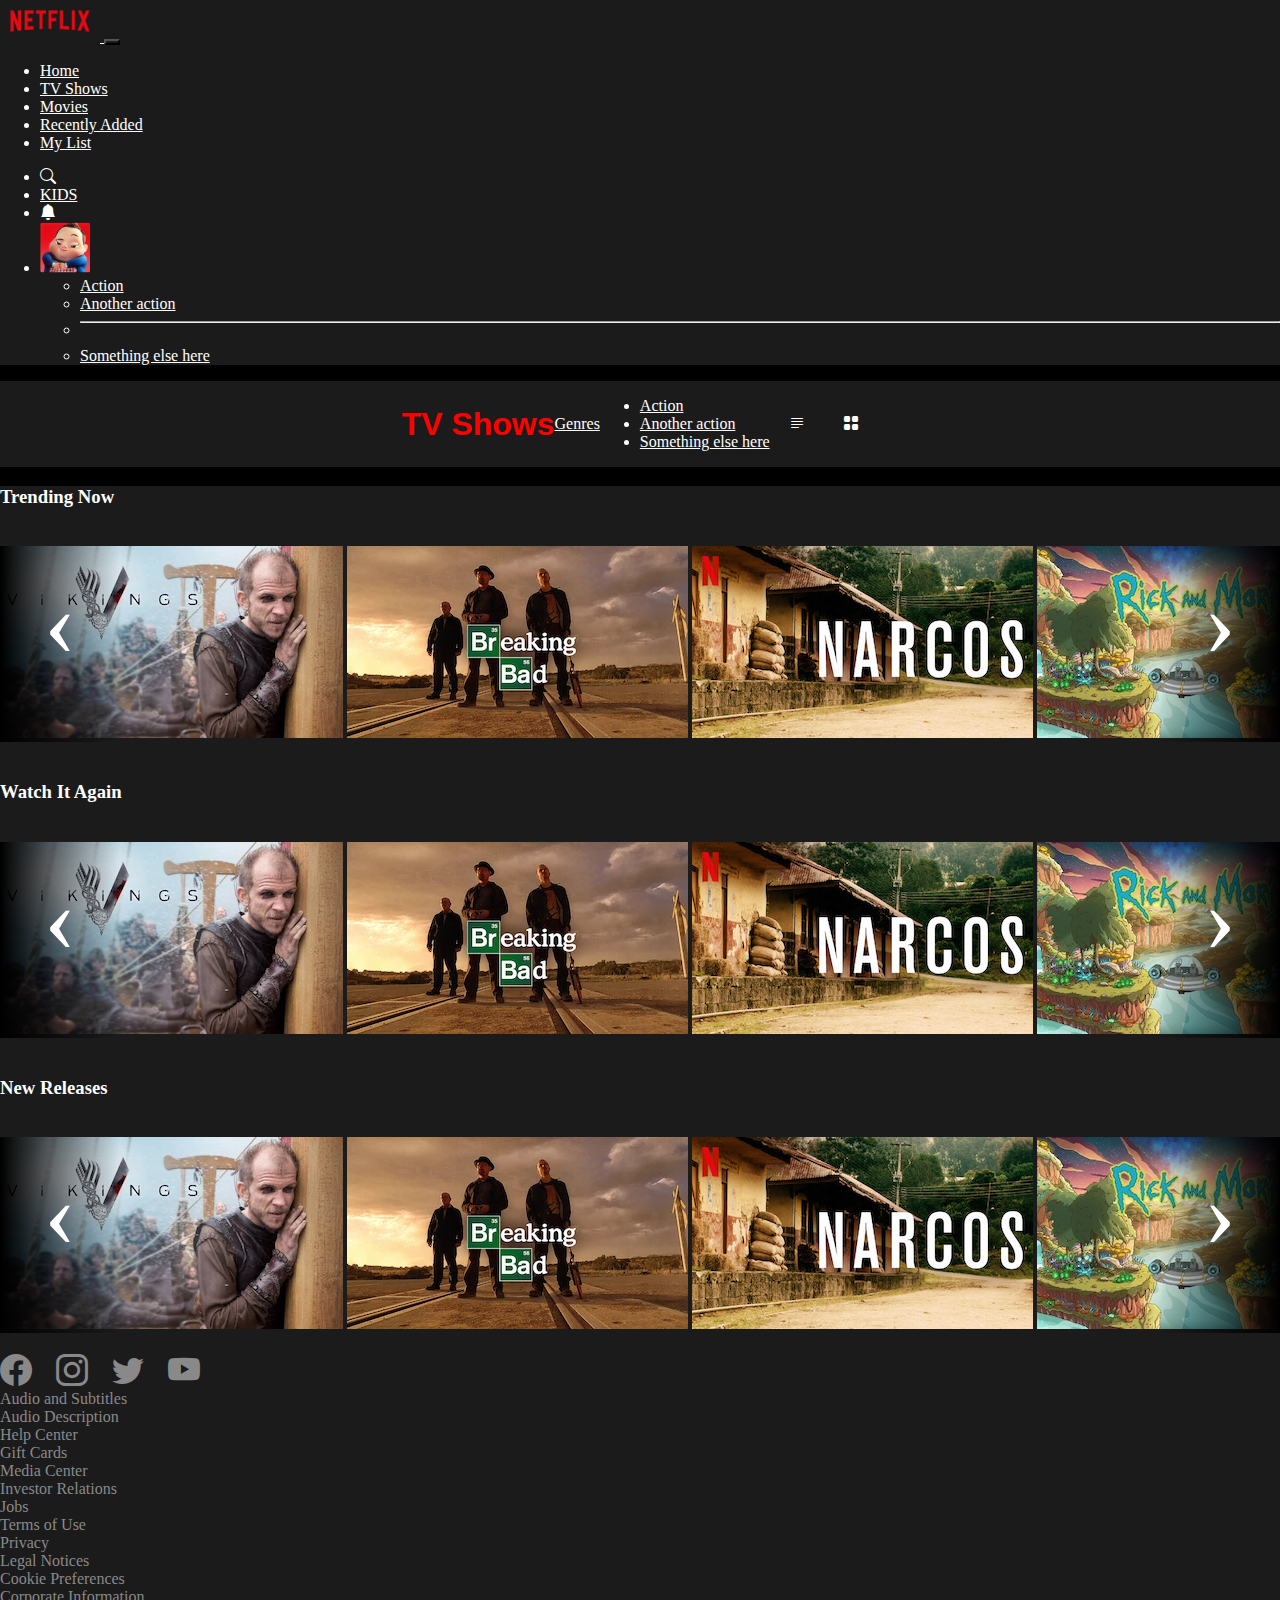
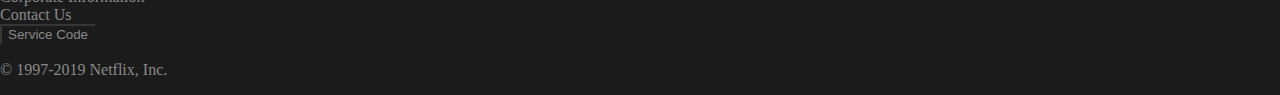
==== Netflix-assets/index.html @ 6f890ccc "build week netflix" ====
<!DOCTYPE html>
<html lang="en">

<head>
    <meta charset="UTF-8">
    <meta name="viewport" content="width=device-width, initial-scale=1.0">
    <link rel="stylesheet" href="assets/css/style.css">
    <link href="https://cdn.jsdelivr.net/npm/bootstrap@5.3.2/dist/css/bootstrap.min.css" rel="stylesheet"
        integrity="sha384-T3c6CoIi6uLrA9TneNEoa7RxnatzjcDSCmG1MXxSR1GAsXEV/Dwwykc2MPK8M2HN" crossorigin="anonymous">
    <link rel="stylesheet" href="https://cdn.jsdelivr.net/npm/bootstrap-icons@1.11.2/font/bootstrap-icons.min.css">
    <title>Netflix</title>
</head>

<body>

    <nav class="navbar navbar-expand-lg">
        <div class="px-5 container-fluid">
            <a class="navbar-brand" href="#">
                <img src="assets/netflix_logo.png" alt="" class="img-fluid" width="100">
            </a>
            <button class="navbar-toggler" type="button" data-bs-toggle="collapse"
                data-bs-target="#navbarSupportedContent" aria-controls="navbarSupportedContent" aria-expanded="false"
                aria-label="Toggle navigation">
                <span class="navbar-toggler-icon"></span>
            </button>
            <div class="collapse navbar-collapse" id="navbarSupportedContent">
                <ul class="navbar-nav me-auto mb-2 mb-lg-0">
                    <li class="nav-item">
                        <a class="nav-link" aria-current="page" href="#">Home</a>
                    </li>
                    <li class="nav-item">
                        <a class="nav-link" href="#">TV Shows</a>
                    </li>
                    <li class="nav-item">
                        <a class="nav-link" href="#">Movies</a>
                    </li>
                    <li class="nav-item">
                        <a class="nav-link" href="#">Recently Added</a>
                    </li>
                    <li class="nav-item">
                        <a class="nav-link" href="#">My List</a>
                    </li>

                </ul>
                <ul class="navbar-nav">
                    <li class="nav-item m-auto">
                        <a class="nav-link" aria-current="page" href="#">
                            <i class="bi bi-search"></i>
                        </a>
                    </li>
                    <li class="nav-item m-auto">
                        <a class="nav-link" href="#">KIDS</a>
                    </li>
                    <li class="nav-item m-auto">
                        <a class="nav-link" href="#">
                            <i class="bi bi-bell-fill"></i>
                        </a>
                    </li>
                    <li class="nav-item dropdown m-auto">
                        <a class="nav-link dropdown-toggle" href="#" role="button" data-bs-toggle="dropdown"
                            aria-expanded="false">
                            <img src="assets/avatar.png" alt="" width="50">
                        </a>
                        <ul class="dropdown-menu">
                            <li><a class="dropdown-item" href="#">Action</a></li>
                            <li><a class="dropdown-item" href="#">Another action</a></li>
                            <li>
                                <hr class="dropdown-divider">
                            </li>
                            <li><a class="dropdown-item" href="#">Something else here</a></li>
                        </ul>
                    </li>

                </ul>
            </div>
        </div>
    </nav>

    <div class="filtri p-5">
        <div class="row">
            <div class="col-lg-3 justify-content-lg-start col-6 justify-content-end">
                <h1>TV Shows</h1>
            </div>
            <div class="col-lg-6 col-6 justify-content-start">
                <div class="dropdown">
                    <a class="btn bg-black text-white border-1 border  dropdown-toggle rounded-0 pe-4" href="#"
                        role="button" data-bs-toggle="dropdown" aria-expanded="false">
                        Genres
                    </a>

                    <ul class="dropdown-menu">
                        <li><a class="dropdown-item" href="#">Action</a></li>
                        <li><a class="dropdown-item" href="#">Another action</a></li>
                        <li><a class="dropdown-item" href="#">Something else here</a></li>
                    </ul>
                </div>
            </div>
            <div class="col-lg-1 d-flex px-0 offset-1 d-none d-lg-block">
                <i class="bi bi-justify-left border-1 border"></i>
            </div>
            <div class="col-lg-1  px-0 d-none d-lg-block">
                <i class="bi bi-grid-fill border-1 border"></i>
            </div>
        </div>
    </div>


    <div class="gridz ps-5">

        <h3>Trending Now</h3>

        <div class="wrapper mb-5">
            <section id="section1">
                <a href="#section3">‹</a>
                <div class="item">
                    <img src="assets/media/media21.webp" alt="Describe Image">
                </div>
                <div class="item">
                    <img src="assets/media/media14.webp" alt="Describe Image">
                </div>
                <div class="item">
                    <img src="assets/media/media13.jpg" alt="Describe Image">
                </div>
                <div class="item">
                    <img src="assets/media/media16.webp" alt="Describe Image">
                </div>
                <div class="item">
                    <img src="assets/media/media0.webp" alt="Describe Image">
                </div>

                <a href="#section2">›</a>
            </section>
            <section id="section2">
                <a href="#section1">‹</a>
                <div class="item">
                    <img src="assets/media/media0.webp" alt="Describe Image">
                </div>
                <div class="item">
                    <img src="assets/media/media22.webp" alt="Describe Image">
                </div>
                <div class="item">
                    <img src="assets/media/media15.jpg" alt="Describe Image">
                </div>
                <div class="item">
                    <img src="assets/media/media32.jpg" alt="Describe Image">
                </div>
                <div class="item">
                    <img src="assets/media/media18.jpg" alt="Describe Image">
                </div>
                <a href="#section3">›</a>
            </section>

            <section id="section3">
                <a href="#section2">‹</a>
                <div class="item">
                    <img src="assets/media/media18.jpg" alt="Describe Image">
                </div>
                <div class="item">
                    <img src="assets/media/media28.jpg" alt="Describe Image">
                </div>
                <div class="item">
                    <img src="assets/media/media20.jpg" alt="Describe Image">
                </div>
                <div class="item">
                    <img src="assets/media/media24.jpg" alt="Describe Image">
                </div>
                <div class="item">
                    <img src="assets/media/media21.webp" alt="Describe Image">
                </div>

                <a href="#section1">›</a>
            </section>
        </div>



        <h3>Watch It Again</h3>

        <div class="wrapper mb-5">
            <section id="section4">
                <a href="#section6">‹</a>
                <div class="item">
                    <img src="assets/media/media21.webp" alt="Describe Image">
                </div>
                <div class="item">
                    <img src="assets/media/media14.webp" alt="Describe Image">
                </div>
                <div class="item">
                    <img src="assets/media/media13.jpg" alt="Describe Image">
                </div>
                <div class="item">
                    <img src="assets/media/media16.webp" alt="Describe Image">
                </div>
                <div class="item">
                    <img src="assets/media/media0.webp" alt="Describe Image">
                </div>

                <a href="#section5">›</a>
            </section>
            <section id="section5">
                <a href="#section4">‹</a>
                <div class="item">
                    <img src="assets/media/media0.webp" alt="Describe Image">
                </div>
                <div class="item">
                    <img src="assets/media/media22.webp" alt="Describe Image">
                </div>
                <div class="item">
                    <img src="assets/media/media15.jpg" alt="Describe Image">
                </div>
                <div class="item">
                    <img src="assets/media/media32.jpg" alt="Describe Image">
                </div>
                <div class="item">
                    <img src="assets/media/media18.jpg" alt="Describe Image">
                </div>
                <a href="#section6">›</a>
            </section>

            <section id="section6">
                <a href="#section5">‹</a>
                <div class="item">
                    <img src="assets/media/media18.jpg" alt="Describe Image">
                </div>
                <div class="item">
                    <img src="assets/media/media28.jpg" alt="Describe Image">
                </div>
                <div class="item">
                    <img src="assets/media/media20.jpg" alt="Describe Image">
                </div>
                <div class="item">
                    <img src="assets/media/media24.jpg" alt="Describe Image">
                </div>
                <div class="item">
                    <img src="assets/media/media21.webp" alt="Describe Image">
                </div>

                <a href="#section4">›</a>
            </section>
        </div>



        <h3>New Releases</h3>

        <div class="wrapper ">
            <section id="section7">
                <a href="#section9">‹</a>
                <div class="item">
                    <img src="assets/media/media21.webp" alt="Describe Image">
                </div>
                <div class="item">
                    <img src="assets/media/media14.webp" alt="Describe Image">
                </div>
                <div class="item">
                    <img src="assets/media/media13.jpg" alt="Describe Image">
                </div>
                <div class="item">
                    <img src="assets/media/media16.webp" alt="Describe Image">
                </div>
                <div class="item">
                    <img src="assets/media/media0.webp" alt="Describe Image">
                </div>

                <a href="#section8">›</a>
            </section>
            <section id="section8">
                <a href="#section7">‹</a>
                <div class="item">
                    <img src="assets/media/media0.webp" alt="Describe Image">
                </div>
                <div class="item">
                    <img src="assets/media/media22.webp" alt="Describe Image">
                </div>
                <div class="item">
                    <img src="assets/media/media15.jpg" alt="Describe Image">
                </div>
                <div class="item">
                    <img src="assets/media/media32.jpg" alt="Describe Image">
                </div>
                <div class="item">
                    <img src="assets/media/media18.jpg" alt="Describe Image">
                </div>
                <a href="#section9">›</a>
            </section>

            <section id="section9">
                <a href="#section8">‹</a>
                <div class="item">
                    <img src="assets/media/media18.jpg" alt="Describe Image">
                </div>
                <div class="item">
                    <img src="assets/media/media28.jpg" alt="Describe Image">
                </div>
                <div class="item">
                    <img src="assets/media/media20.jpg" alt="Describe Image">
                </div>
                <div class="item">
                    <img src="assets/media/media24.jpg" alt="Describe Image">
                </div>
                <div class="item">
                    <img src="assets/media/media21.webp" alt="Describe Image">
                </div>

                <a href="#section7">›</a>
            </section>
        </div>
    </div>


    <!-- *** FOOTER *** -->


    <footer class="pt-md-5">
        <div class="container text-center text-md-start">
            <div class="icone text-center">
                <i class="bi bi-facebook"></i>
                <i class="bi bi-instagram"></i>
                <i class="bi bi-twitter"></i>
                <i class="bi bi-youtube"></i>
            </div>
            <div class="container pt-5">
                <div class="row ">
                    <div class="col-lg-3 col-6 px-0"><a href="">
                            Audio and Subtitles
                        </a></div>
                    <div class="col-lg-3 col-6 px-0">
                        <a href="">Audio Description</a>
                    </div>
                    <div class="col-lg-3  px-3 col-6">
                        <a href="">Help Center</a>
                    </div>
                    <div class="col-lg-3 col-6 ">
                        <a href="">Gift Cards</a>
                    </div>
                </div>
            </div>
            <div class="container pt-3 d-none d-lg-block">
                <div class="row row-cols-1 row-cols-sm-2 row-cols-md-4">
                    <div class="col px-0"><a href="">Media Center</a></div>
                    <div class="col px-0">
                        <a href="">Investor Relations</a>
                    </div>
                    <div class="col">
                        <a href="">Jobs</a>
                    </div>
                    <div class="col">
                        <a href="">Terms of Use</a>
                    </div>
                </div>
            </div>
            <div class="container pt-3 d-none d-lg-block">
                <div class="row row-cols-1 row-cols-sm-2 row-cols-md-4">
                    <div class="col px-0"><a href="">
                            Privacy
                        </a></div>
                    <div class="col px-0">
                        <a href="">Legal Notices</a>
                    </div>
                    <div class="col">
                        <a href="">Cookie Preferences</a>
                    </div>
                    <div class="col">
                        <a href="">Corporate Information</a>
                    </div>
                    <div class="col-12 mt-3 px-0"><a href="">
                        Contact Us
                    </a></div>
                </div>
            </div>
        </div>

        <div class="container mt-4 text-center">
            <div class="row row-cols-1 row-cols-sm-2 row-cols-md-4">
                
            </div>
            <button type="button" class="btn btnFooter rounded-0" disabled>Service Code</button>
            <p class="mt-4">&copy; 1997-2019 Netflix, Inc.</p>
        </div>
    </footer>



    <script src="https://cdn.jsdelivr.net/npm/bootstrap@5.3.2/dist/js/bootstrap.bundle.min.js"
        integrity="sha384-C6RzsynM9kWDrMNeT87bh95OGNyZPhcTNXj1NW7RuBCsyN/o0jlpcV8Qyq46cDfL"
        crossorigin="anonymous"></script>
    <script src="assets/JS/script.js"></script>

</body>

</html>
---- Netflix-assets/assets/css/style.css ----
/* STYLE SCSS */
* {
  background-color: rgb(27, 27, 27);
  color: white;
}

body {
  background-color: rgb(27, 27, 27);
}

.collapse ul li > a {
  color: white;
}

.filtri div {
  display: flex;
  justify-content: center;
  align-items: center;
}
.filtri div i {
  padding: 0.3em 1.2em;
  font-size: 1em;
}
.filtri div .col-1 {
  justify-content: end;
}
.filtri div .col-1:last-child {
  justify-content: start;
}
.filtri div .col-7 {
  justify-content: flex-start;
}

html {
  scroll-behavior: smooth;
}

body {
  margin: 0;
  background-color: #000;
}

h1 {
  font-family: Arial;
  color: red;
  text-align: center;
}

.wrapper {
  display: grid;
  grid-template-columns: repeat(3, 100%);
  overflow: hidden;
  scroll-behavior: smooth;
}
.wrapper section {
  width: 100%;
  position: relative;
  display: grid;
  grid-template-columns: repeat(5, auto);
  margin: 20px 0;
}
.wrapper section .item {
  padding: 0 2px;
  transition: 250ms all;
}
.wrapper section .item:hover {
  margin: 0 40px;
  transform: scale(1.2);
}
.wrapper section a {
  position: absolute;
  color: #fff;
  text-decoration: none;
  font-size: 6em;
  background: rgb(0, 0, 0);
  width: 80px;
  padding: 20px;
  text-align: center;
  z-index: 1;
}
.wrapper section a:nth-of-type(1) {
  top: 0;
  bottom: 0;
  left: 0;
  background: linear-gradient(-90deg, rgba(0, 0, 0, 0) 0%, rgb(0, 0, 0) 100%);
}
.wrapper section a:nth-of-type(2) {
  top: 0;
  bottom: 0;
  right: 0;
  background: linear-gradient(90deg, rgba(0, 0, 0, 0) 0%, rgb(0, 0, 0) 100%);
}

footer a {
  color: rgb(137, 137, 137);
  text-decoration: none;
}
footer p {
  color: rgb(137, 137, 137);
}

.icone {
  display: flex;
  justify-content: space-between;
  width: 200px;
}
.icone i {
  font-size: 2em;
  color: rgb(137, 137, 137);
}

.btnFooter {
  color: #898989 !important;
}

.griglia1 {
  display: flex;
}

.foto {
  width: 35%;
}
.foto div {
  width: 170px;
  height: 170px;
  border: 1px solid white;
  border-radius: 20px;
  position: relative;
}
.foto img {
  width: 100%;
  height: 100%;
  object-fit: cover;
  border-radius: 20px;
}
.foto i {
  position: absolute;
  bottom: 15px;
  left: 20px;
}

.testo {
  width: 60%;
}
.testo .primoBlock {
  justify-content: space-evenly;
}
.testo .primoBlock input {
  background-color: rgb(137, 137, 137);
}
.testo .primoBlock ::-webkit-input-placeholder { /* WebKit browsers (Safari, Google Chrome, Opera 15+) */
  color: white;
  padding: 10px;
  font-size: 1.2em;
}
.testo .primoBlock label {
  color: rgb(137, 137, 137);
  font-size: 1.5em;
}
.testo label {
  color: rgb(137, 137, 137);
  font-size: 1.5em;
}
.testo .btn1 {
  width: 70%;
}
.testo .btn2 {
  width: 25%;
}
.testo .terzoBlock div {
  width: 100%;
}
.testo .terzoBlock p {
  font-size: 1em;
}
.testo .terzoBlock i {
  color: rgb(137, 137, 137);
}

.bottoni {
  padding: 10px;
}
.bottoni button {
  padding: 10px 50px;
  font-size: 1.4em;
}/*# sourceMappingURL=style.css.map */
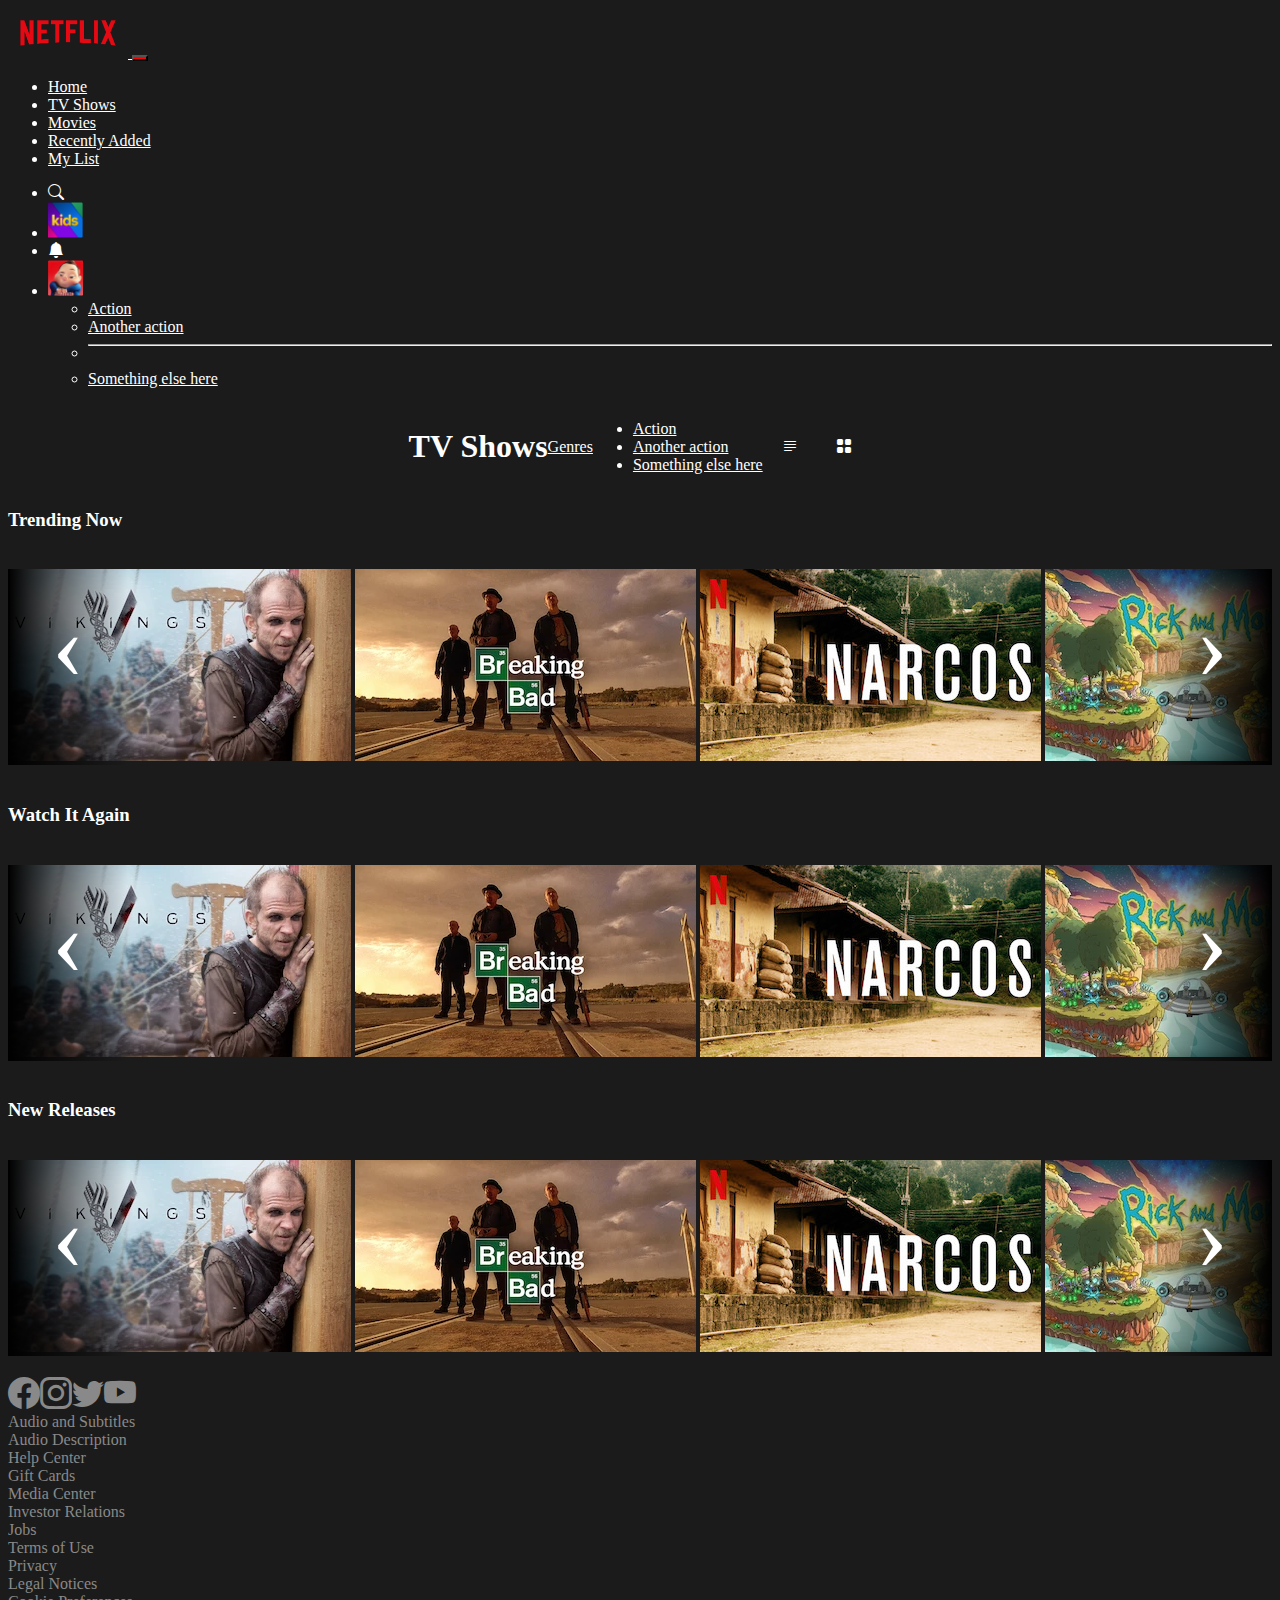
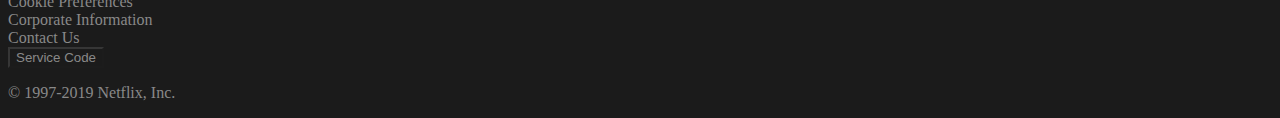
==== commit 0a89e406: "up" ====
--- a/Netflix-assets/index.html
+++ b/Netflix-assets/index.html
@@ -16,12 +16,12 @@
     <nav class="navbar navbar-expand-lg">
         <div class="px-5 container-fluid">
             <a class="navbar-brand" href="#">
-                <img src="assets/netflix_logo.png" alt="" class="img-fluid" width="100">
+                <img src="assets/netflix_logo.png" alt="" class="img-fluid" width="120">
             </a>
-            <button class="navbar-toggler" type="button" data-bs-toggle="collapse"
+            <button class="navbar-toggler bg-body" type="button" data-bs-toggle="collapse"
                 data-bs-target="#navbarSupportedContent" aria-controls="navbarSupportedContent" aria-expanded="false"
                 aria-label="Toggle navigation">
-                <span class="navbar-toggler-icon"></span>
+                <span class="navbar-toggler-icon text-bg-light"></span>
             </button>
             <div class="collapse navbar-collapse" id="navbarSupportedContent">
                 <ul class="navbar-nav me-auto mb-2 mb-lg-0">
@@ -42,14 +42,16 @@
                     </li>
 
                 </ul>
-                <ul class="navbar-nav">
+                <ul class="navbar-nav d-none d-lg-flex">
                     <li class="nav-item m-auto">
                         <a class="nav-link" aria-current="page" href="#">
                             <i class="bi bi-search"></i>
                         </a>
                     </li>
                     <li class="nav-item m-auto">
-                        <a class="nav-link" href="#">KIDS</a>
+                        <a class="nav-link" href="#">
+                            <img src="assets/kids_icon.png" width="35" alt="">
+                        </a>
                     </li>
                     <li class="nav-item m-auto">
                         <a class="nav-link" href="#">
@@ -59,9 +61,9 @@
                     <li class="nav-item dropdown m-auto">
                         <a class="nav-link dropdown-toggle" href="#" role="button" data-bs-toggle="dropdown"
                             aria-expanded="false">
-                            <img src="assets/avatar.png" alt="" width="50">
+                            <img src="assets/avatar.png" alt="" width="35">
                         </a>
-                        <ul class="dropdown-menu">
+                        <ul class="dropdown-menu dropdown-menu-dark">
                             <li><a class="dropdown-item" href="#">Action</a></li>
                             <li><a class="dropdown-item" href="#">Another action</a></li>
                             <li>
@@ -78,10 +80,10 @@
 
     <div class="filtri p-5">
         <div class="row">
-            <div class="col-lg-3 justify-content-lg-start col-6 justify-content-end">
+            <div class="col-lg-3 col-xl-2 justify-content-lg-start col-6 justify-content-end">
                 <h1>TV Shows</h1>
             </div>
-            <div class="col-lg-6 col-6 justify-content-start">
+            <div class="col-lg-6 col-xl-8 col-6 justify-content-start">
                 <div class="dropdown">
                     <a class="btn bg-black text-white border-1 border  dropdown-toggle rounded-0 pe-4" href="#"
                         role="button" data-bs-toggle="dropdown" aria-expanded="false">
@@ -95,10 +97,11 @@
                     </ul>
                 </div>
             </div>
-            <div class="col-lg-1 d-flex px-0 offset-1 d-none d-lg-block">
+            <div class="col-lg-1  px-0 offset-xl-0 offset-1 d-none d-lg-block d-lg-flex justify-content-end">
                 <i class="bi bi-justify-left border-1 border"></i>
             </div>
-            <div class="col-lg-1  px-0 d-none d-lg-block">
+            <div class="col-lg-1  px-0 d-none d-lg-block d-lg-flex
+            justify-content-start">
                 <i class="bi bi-grid-fill border-1 border"></i>
             </div>
         </div>
@@ -311,20 +314,24 @@
     <!-- *** FOOTER *** -->
 
 
-    <footer class="pt-md-5">
-        <div class="container text-center text-md-start">
-            <div class="icone text-center">
-                <i class="bi bi-facebook"></i>
-                <i class="bi bi-instagram"></i>
-                <i class="bi bi-twitter"></i>
-                <i class="bi bi-youtube"></i>
-            </div>
-            <div class="container pt-5">
-                <div class="row ">
-                    <div class="col-lg-3 col-6 px-0"><a href="">
+    <footer class="pt-md-5 p-5">
+        <div class="container text-center text-md-start p-5">
+            <div class="container-fluid ps-0">   
+                <div class="icone justify-content-center justify-content-lg-start px-5">
+                    <i class="bi bi-facebook pe-md-3 pe-3"></i>
+                    <i class="bi bi-instagram pe-md-3 px-3"></i>
+                    <i class="bi bi-twitter pe-md-3 px-3"></i>
+                    <i class="bi bi-youtube pe-md-3 px-3"></i>
+                </div>
+
+            </div>
+            
+            <div class="container pt-5 px-5">
+                <div class="row text-center text-lg-start">
+                    <div class="col-lg-3 col-6"><a href="">
                             Audio and Subtitles
                         </a></div>
-                    <div class="col-lg-3 col-6 px-0">
+                    <div class="col-lg-3 col-6">
                         <a href="">Audio Description</a>
                     </div>
                     <div class="col-lg-3  px-3 col-6">
@@ -335,10 +342,10 @@
                     </div>
                 </div>
             </div>
-            <div class="container pt-3 d-none d-lg-block">
+            <div class="container pt-3 d-none d-lg-block px-5">
                 <div class="row row-cols-1 row-cols-sm-2 row-cols-md-4">
-                    <div class="col px-0"><a href="">Media Center</a></div>
-                    <div class="col px-0">
+                    <div class="col"><a href="">Media Center</a></div>
+                    <div class="col">
                         <a href="">Investor Relations</a>
                     </div>
                     <div class="col">
@@ -349,12 +356,12 @@
                     </div>
                 </div>
             </div>
-            <div class="container pt-3 d-none d-lg-block">
+            <div class="container pt-3 d-none d-lg-block px-5">
                 <div class="row row-cols-1 row-cols-sm-2 row-cols-md-4">
-                    <div class="col px-0"><a href="">
+                    <div class="col "><a href="">
                             Privacy
                         </a></div>
-                    <div class="col px-0">
+                    <div class="col">
                         <a href="">Legal Notices</a>
                     </div>
                     <div class="col">
@@ -363,19 +370,19 @@
                     <div class="col">
                         <a href="">Corporate Information</a>
                     </div>
-                    <div class="col-12 mt-3 px-0"><a href="">
+                    <div class="col-12 mt-3"><a href="">
                         Contact Us
                     </a></div>
                 </div>
             </div>
         </div>
 
-        <div class="container mt-4 text-center">
+        <div class="container mt-4 text-center text-lg-start px-5">
             <div class="row row-cols-1 row-cols-sm-2 row-cols-md-4">
                 
             </div>
-            <button type="button" class="btn btnFooter rounded-0" disabled>Service Code</button>
-            <p class="mt-4">&copy; 1997-2019 Netflix, Inc.</p>
+            <button type="button" class="btn btnFooter rounded-0 mx-5" disabled>Service Code</button>
+            <p class="mt-4 px-5">&copy; 1997-2019 Netflix, Inc.</p>
         </div>
     </footer>
 
--- a/Netflix-assets/assets/css/style.css
+++ b/Netflix-assets/assets/css/style.css
@@ -10,6 +10,14 @@
 
 .collapse ul li > a {
   color: white;
+}
+
+.navbar-toggler {
+  background-color: red;
+}
+
+.filtri p {
+  font-size: 2.3em;
 }
 
 .filtri div {
@@ -33,17 +41,7 @@
 
 html {
   scroll-behavior: smooth;
-}
-
-body {
-  margin: 0;
-  background-color: #000;
-}
-
-h1 {
-  font-family: Arial;
-  color: red;
-  text-align: center;
+  background-color: rgb(27, 27, 27);
 }
 
 .wrapper {
@@ -91,6 +89,9 @@
   background: linear-gradient(90deg, rgba(0, 0, 0, 0) 0%, rgb(0, 0, 0) 100%);
 }
 
+footer {
+  background-color: rgb(27, 27, 27);
+}
 footer a {
   color: rgb(137, 137, 137);
   text-decoration: none;
@@ -101,8 +102,6 @@
 
 .icone {
   display: flex;
-  justify-content: space-between;
-  width: 200px;
 }
 .icone i {
   font-size: 2em;
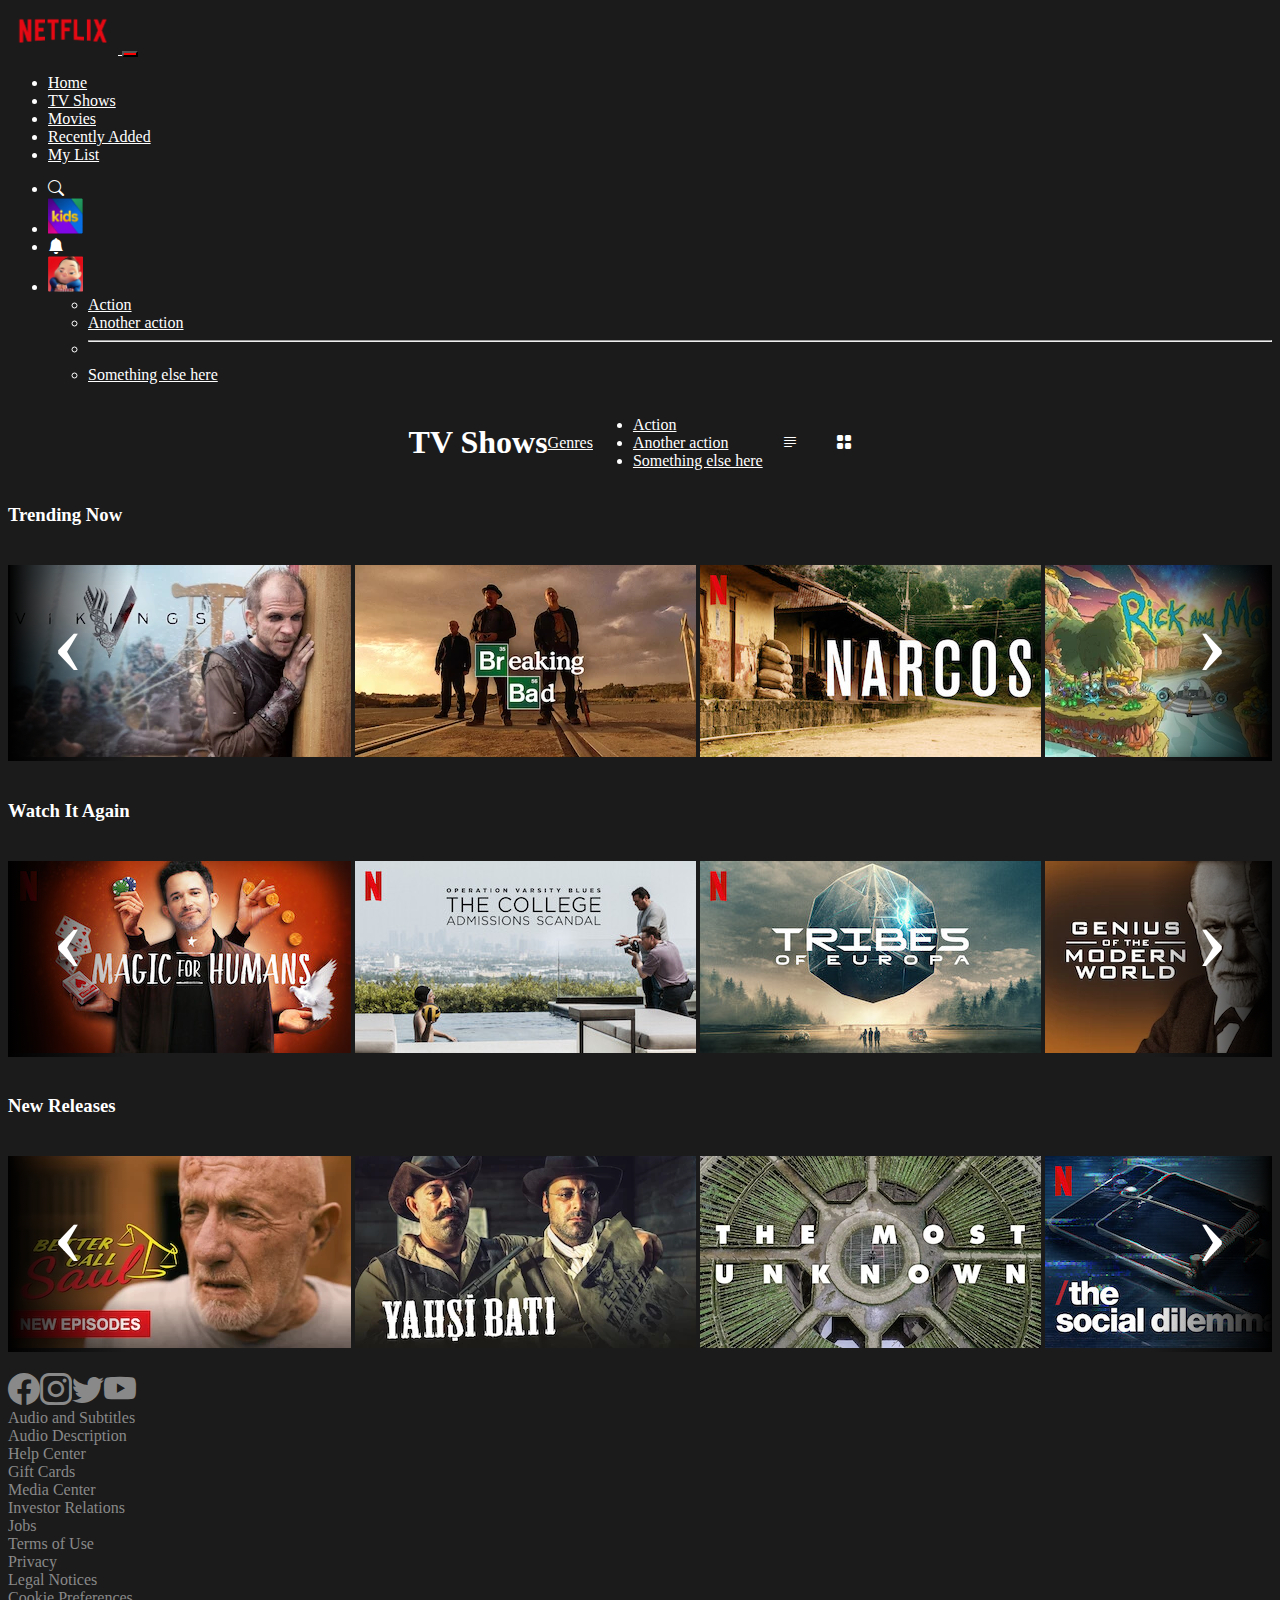
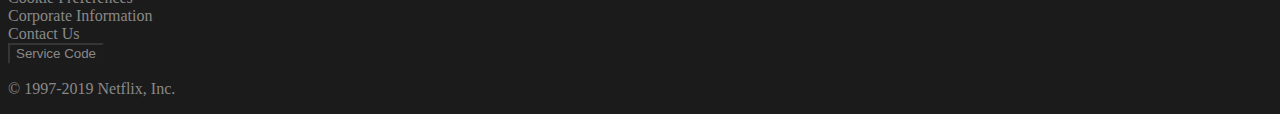
==== commit 3a6e2a54: "up" ====
--- a/Netflix-assets/index.html
+++ b/Netflix-assets/index.html
@@ -13,380 +13,381 @@
 
 <body>
 
-    <nav class="navbar navbar-expand-lg">
-        <div class="px-5 container-fluid">
-            <a class="navbar-brand" href="#">
-                <img src="assets/netflix_logo.png" alt="" class="img-fluid" width="120">
-            </a>
-            <button class="navbar-toggler bg-body" type="button" data-bs-toggle="collapse"
-                data-bs-target="#navbarSupportedContent" aria-controls="navbarSupportedContent" aria-expanded="false"
-                aria-label="Toggle navigation">
-                <span class="navbar-toggler-icon text-bg-light"></span>
-            </button>
-            <div class="collapse navbar-collapse" id="navbarSupportedContent">
-                <ul class="navbar-nav me-auto mb-2 mb-lg-0">
-                    <li class="nav-item">
-                        <a class="nav-link" aria-current="page" href="#">Home</a>
-                    </li>
-                    <li class="nav-item">
-                        <a class="nav-link" href="#">TV Shows</a>
-                    </li>
-                    <li class="nav-item">
-                        <a class="nav-link" href="#">Movies</a>
-                    </li>
-                    <li class="nav-item">
-                        <a class="nav-link" href="#">Recently Added</a>
-                    </li>
-                    <li class="nav-item">
-                        <a class="nav-link" href="#">My List</a>
-                    </li>
-
-                </ul>
-                <ul class="navbar-nav d-none d-lg-flex">
-                    <li class="nav-item m-auto">
-                        <a class="nav-link" aria-current="page" href="#">
-                            <i class="bi bi-search"></i>
+    <div>
+        <nav class="navbar navbar-expand-lg">
+            <div class="px-5 container-fluid">
+                <a class="navbar-brand" href="#">
+                    <img src="assets/netflix_logo.png" alt="" class="" width="110">
+                </a>
+                <button class="navbar-toggler bg-body" type="button" data-bs-toggle="collapse"
+                    data-bs-target="#navbarSupportedContent" aria-controls="navbarSupportedContent" aria-expanded="false"
+                    aria-label="Toggle navigation">
+                    <span class="navbar-toggler-icon text-bg-light"></span>
+                </button>
+                <div class="collapse navbar-collapse" id="navbarSupportedContent">
+                    <ul class="navbar-nav me-auto mb-2 mb-lg-0">
+                        <li class="nav-item">
+                            <a class="nav-link" aria-current="page" href="#">Home</a>
+                        </li>
+                        <li class="nav-item">
+                            <a class="nav-link" href="#">TV Shows</a>
+                        </li>
+                        <li class="nav-item">
+                            <a class="nav-link" href="#">Movies</a>
+                        </li>
+                        <li class="nav-item">
+                            <a class="nav-link" href="#">Recently Added</a>
+                        </li>
+                        <li class="nav-item">
+                            <a class="nav-link" href="#">My List</a>
+                        </li>
+    
+                    </ul>
+                    <ul class="navbar-nav d-none d-lg-flex">
+                        <li class="nav-item m-auto">
+                            <a class="nav-link" aria-current="page" href="#">
+                                <i class="bi bi-search"></i>
+                            </a>
+                        </li>
+                        <li class="nav-item m-auto">
+                            <a class="nav-link" href="#">
+                                <img src="assets/kids_icon.png" width="35" alt="">
+                            </a>
+                        </li>
+                        <li class="nav-item m-auto">
+                            <a class="nav-link" href="#">
+                                <i class="bi bi-bell-fill"></i>
+                            </a>
+                        </li>
+                        <li class="nav-item dropdown m-auto">
+                            <a class="nav-link dropdown-toggle" href="#" role="button" data-bs-toggle="dropdown"
+                                aria-expanded="false">
+                                <img src="assets/avatar.png" alt="" width="35">
+                            </a>
+                            <ul class="dropdown-menu dropdown-menu-dark">
+                                <li><a class="dropdown-item" href="#">Action</a></li>
+                                <li><a class="dropdown-item" href="#">Another action</a></li>
+                                <li>
+                                    <hr class="dropdown-divider">
+                                </li>
+                                <li><a class="dropdown-item" href="#">Something else here</a></li>
+                            </ul>
+                        </li>
+    
+                    </ul>
+                </div>
+            </div>
+        </nav>
+    
+        <div class="filtri p-5">
+            <div class="row">
+                <div class="col-lg-3 col-xl-2 justify-content-lg-start col-6 justify-content-end">
+                    <h1>TV Shows</h1>
+                </div>
+                <div class="col-lg-6 col-xl-8 col-6 justify-content-start">
+                    <div class="dropdown">
+                        <a class="btn bg-black text-white border-1 border  dropdown-toggle rounded-0 pe-4" href="#"
+                            role="button" data-bs-toggle="dropdown" aria-expanded="false">
+                            Genres
                         </a>
-                    </li>
-                    <li class="nav-item m-auto">
-                        <a class="nav-link" href="#">
-                            <img src="assets/kids_icon.png" width="35" alt="">
-                        </a>
-                    </li>
-                    <li class="nav-item m-auto">
-                        <a class="nav-link" href="#">
-                            <i class="bi bi-bell-fill"></i>
-                        </a>
-                    </li>
-                    <li class="nav-item dropdown m-auto">
-                        <a class="nav-link dropdown-toggle" href="#" role="button" data-bs-toggle="dropdown"
-                            aria-expanded="false">
-                            <img src="assets/avatar.png" alt="" width="35">
-                        </a>
-                        <ul class="dropdown-menu dropdown-menu-dark">
+    
+                        <ul class="dropdown-menu">
                             <li><a class="dropdown-item" href="#">Action</a></li>
                             <li><a class="dropdown-item" href="#">Another action</a></li>
-                            <li>
-                                <hr class="dropdown-divider">
-                            </li>
                             <li><a class="dropdown-item" href="#">Something else here</a></li>
                         </ul>
-                    </li>
-
-                </ul>
+                    </div>
+                </div>
+                <div class="col-lg-1  px-0 offset-xl-0 offset-1 d-none d-lg-block d-lg-flex justify-content-end">
+                    <i class="bi bi-justify-left border-1 border"></i>
+                </div>
+                <div class="col-lg-1  px-0 d-none d-lg-block d-lg-flex
+                justify-content-start">
+                    <i class="bi bi-grid-fill border-1 border"></i>
+                </div>
             </div>
         </div>
-    </nav>
-
-    <div class="filtri p-5">
-        <div class="row">
-            <div class="col-lg-3 col-xl-2 justify-content-lg-start col-6 justify-content-end">
-                <h1>TV Shows</h1>
-            </div>
-            <div class="col-lg-6 col-xl-8 col-6 justify-content-start">
-                <div class="dropdown">
-                    <a class="btn bg-black text-white border-1 border  dropdown-toggle rounded-0 pe-4" href="#"
-                        role="button" data-bs-toggle="dropdown" aria-expanded="false">
-                        Genres
-                    </a>
-
-                    <ul class="dropdown-menu">
-                        <li><a class="dropdown-item" href="#">Action</a></li>
-                        <li><a class="dropdown-item" href="#">Another action</a></li>
-                        <li><a class="dropdown-item" href="#">Something else here</a></li>
-                    </ul>
-                </div>
-            </div>
-            <div class="col-lg-1  px-0 offset-xl-0 offset-1 d-none d-lg-block d-lg-flex justify-content-end">
-                <i class="bi bi-justify-left border-1 border"></i>
-            </div>
-            <div class="col-lg-1  px-0 d-none d-lg-block d-lg-flex
-            justify-content-start">
-                <i class="bi bi-grid-fill border-1 border"></i>
+    
+    
+        <div class="gridz ps-5">
+    
+            <h3>Trending Now</h3>
+    
+            <div class="wrapper mb-5">
+                <section id="section1">
+                    <a href="#section3">‹</a>
+                    <div class="item">
+                        <img src="assets/media/media21.webp" alt="Describe Image">
+                    </div>
+                    <div class="item">
+                        <img src="assets/media/media14.webp" alt="Describe Image">
+                    </div>
+                    <div class="item">
+                        <img src="assets/media/media13.jpg" alt="Describe Image">
+                    </div>
+                    <div class="item">
+                        <img src="assets/media/media16.webp" alt="Describe Image">
+                    </div>
+                    <div class="item">
+                        <img src="assets/media/media0.webp" alt="Describe Image">
+                    </div>
+    
+                    <a href="#section2">›</a>
+                </section>
+                <section id="section2">
+                    <a href="#section1">‹</a>
+                    <div class="item">
+                        <img src="assets/media/media0.webp" alt="Describe Image">
+                    </div>
+                    <div class="item">
+                        <img src="assets/media/media22.webp" alt="Describe Image">
+                    </div>
+                    <div class="item">
+                        <img src="assets/media/media15.jpg" alt="Describe Image">
+                    </div>
+                    <div class="item">
+                        <img src="assets/media/media32.jpg" alt="Describe Image">
+                    </div>
+                    <div class="item">
+                        <img src="assets/media/media18.jpg" alt="Describe Image">
+                    </div>
+                    <a href="#section3">›</a>
+                </section>
+    
+                <section id="section3">
+                    <a href="#section2">‹</a>
+                    <div class="item">
+                        <img src="assets/media/media18.jpg" alt="Describe Image">
+                    </div>
+                    <div class="item">
+                        <img src="assets/media/media28.jpg" alt="Describe Image">
+                    </div>
+                    <div class="item">
+                        <img src="assets/media/media20.jpg" alt="Describe Image">
+                    </div>
+                    <div class="item">
+                        <img src="assets/media/media24.jpg" alt="Describe Image">
+                    </div>
+                    <div class="item">
+                        <img src="assets/media/media21.webp" alt="Describe Image">
+                    </div>
+    
+                    <a href="#section1">›</a>
+                </section>
+            </div>
+    
+    
+    
+            <h3>Watch It Again</h3>
+    
+            <div class="wrapper mb-5">
+                <section id="section4">
+                    <a href="#section6">‹</a>
+                    <div class="item">
+                        <img src="assets/media/media30.jpg" alt="Describe Image">
+                    </div>
+                    <div class="item">
+                        <img src="assets/media/media11.jpg" alt="Describe Image">
+                    </div>
+                    <div class="item">
+                        <img src="assets/media/media12.jpg" alt="Describe Image">
+                    </div>
+                    <div class="item">
+                        <img src="assets/media/media3.webp" alt="Describe Image">
+                    </div>
+                    <div class="item">
+                        <img src="assets/media/media2.webp" alt="Describe Image">
+                    </div>
+    
+                    <a href="#section5">›</a>
+                </section>
+                <section id="section5">
+                    <a href="#section4">‹</a>
+                    <div class="item">
+                        <img src="assets/media/media2.webp" alt="Describe Image">
+                    </div>
+                    <div class="item">
+                        <img src="assets/media/media22.webp" alt="Describe Image">
+                    </div>
+                    <div class="item">
+                        <img src="assets/media/media5.webp" alt="Describe Image">
+                    </div>
+                    <div class="item">
+                        <img src="assets/media/media32.jpg" alt="Describe Image">
+                    </div>
+                    <div class="item">
+                        <img src="assets/media/media7.webp" alt="Describe Image">
+                    </div>
+                    <a href="#section6">›</a>
+                </section>
+    
+                <section id="section6">
+                    <a href="#section5">‹</a>
+                    <div class="item">
+                        <img src="assets/media/media7.webp" alt="Describe Image">
+                    </div>
+                    <div class="item">
+                        <img src="assets/media/media9.jpg" alt="Describe Image">
+                    </div>
+                    <div class="item">
+                        <img src="assets/media/media29.jpg" alt="Describe Image">
+                    </div>
+                    <div class="item">
+                        <img src="assets/media/media26.webp" alt="Describe Image">
+                    </div>
+                    <div class="item">
+                        <img src="assets/media/media25.webp" alt="Describe Image">
+                    </div>
+    
+                    <a href="#section4">›</a>
+                </section>
+            </div>
+    
+    
+    
+            <h3>New Releases</h3>
+    
+            <div class="wrapper ">
+                <section id="section7">
+                    <a href="#section9">‹</a>
+                    <div class="item">
+                        <img src="assets/media/media19.webp" alt="Describe Image">
+                    </div>
+                    <div class="item">
+                        <img src="assets/media/media8.webp" alt="Describe Image">
+                    </div>
+                    <div class="item">
+                        <img src="assets/media/media31.webp" alt="Describe Image">
+                    </div>
+                    <div class="item">
+                        <img src="assets/media/media6.jpg" alt="Describe Image">
+                    </div>
+                    <div class="item">
+                        <img src="assets/media/media4.jpg" alt="Describe Image">
+                    </div>
+    
+                    <a href="#section8">›</a>
+                </section>
+                <section id="section8">
+                    <a href="#section7">‹</a>
+                    <div class="item">
+                        <img src="assets/media/media4.jpg" alt="Describe Image">
+                    </div>
+                    <div class="item">
+                        <img src="assets/media/media22.webp" alt="Describe Image">
+                    </div>
+                    <div class="item">
+                        <img src="assets/media/media15.jpg" alt="Describe Image">
+                    </div>
+                    <div class="item">
+                        <img src="assets/media/media32.jpg" alt="Describe Image">
+                    </div>
+                    <div class="item">
+                        <img src="assets/media/media18.jpg" alt="Describe Image">
+                    </div>
+                    <a href="#section9">›</a>
+                </section>
+    
+                <section id="section9">
+                    <a href="#section8">‹</a>
+                    <div class="item">
+                        <img src="assets/media/media18.jpg" alt="Describe Image">
+                    </div>
+                    <div class="item">
+                        <img src="assets/media/media28.jpg" alt="Describe Image">
+                    </div>
+                    <div class="item">
+                        <img src="assets/media/media20.jpg" alt="Describe Image">
+                    </div>
+                    <div class="item">
+                        <img src="assets/media/media24.jpg" alt="Describe Image">
+                    </div>
+                    <div class="item">
+                        <img src="assets/media/media21.webp" alt="Describe Image">
+                    </div>
+    
+                    <a href="#section7">›</a>
+                </section>
             </div>
         </div>
+    
+    
+        <!-- *** FOOTER *** -->
+    
+    
+        <footer class="pt-md-5 p-5">
+            <div class="container text-center text-md-start p-5">
+                <div class="container-fluid ps-0">   
+                    <div class="icone justify-content-center justify-content-lg-start px-5">
+                        <i class="bi bi-facebook pe-md-3 pe-3"></i>
+                        <i class="bi bi-instagram pe-md-3 px-3"></i>
+                        <i class="bi bi-twitter pe-md-3 px-3"></i>
+                        <i class="bi bi-youtube pe-md-3 px-3"></i>
+                    </div>
+    
+                </div>
+                
+                <div class="container pt-5 px-5">
+                    <div class="row text-center text-lg-start">
+                        <div class="col-lg-3 col-6"><a href="">
+                                Audio and Subtitles
+                            </a></div>
+                        <div class="col-lg-3 col-6">
+                            <a href="">Audio Description</a>
+                        </div>
+                        <div class="col-lg-3  px-3 col-6">
+                            <a href="">Help Center</a>
+                        </div>
+                        <div class="col-lg-3 col-6 ">
+                            <a href="">Gift Cards</a>
+                        </div>
+                    </div>
+                </div>
+                <div class="container pt-3 d-none d-lg-block px-5">
+                    <div class="row row-cols-1 row-cols-sm-2 row-cols-md-4">
+                        <div class="col"><a href="">Media Center</a></div>
+                        <div class="col">
+                            <a href="">Investor Relations</a>
+                        </div>
+                        <div class="col">
+                            <a href="">Jobs</a>
+                        </div>
+                        <div class="col">
+                            <a href="">Terms of Use</a>
+                        </div>
+                    </div>
+                </div>
+                <div class="container pt-3 d-none d-lg-block px-5">
+                    <div class="row row-cols-1 row-cols-sm-2 row-cols-md-4">
+                        <div class="col "><a href="">
+                                Privacy
+                            </a></div>
+                        <div class="col">
+                            <a href="">Legal Notices</a>
+                        </div>
+                        <div class="col">
+                            <a href="">Cookie Preferences</a>
+                        </div>
+                        <div class="col">
+                            <a href="">Corporate Information</a>
+                        </div>
+                        <div class="col-12 mt-3"><a href="">
+                            Contact Us
+                        </a></div>
+                    </div>
+                </div>
+            </div>
+    
+            <div class="container mt-4 text-center text-lg-start px-5">
+                <div class="row row-cols-1 row-cols-sm-2 row-cols-md-4">
+                    
+                </div>
+                <button type="button" class="btn btnFooter rounded-0 mx-5" disabled>Service Code</button>
+                <p class="mt-4 px-5">&copy; 1997-2019 Netflix, Inc.</p>
+            </div>
+        </footer>
     </div>
-
-
-    <div class="gridz ps-5">
-
-        <h3>Trending Now</h3>
-
-        <div class="wrapper mb-5">
-            <section id="section1">
-                <a href="#section3">‹</a>
-                <div class="item">
-                    <img src="assets/media/media21.webp" alt="Describe Image">
-                </div>
-                <div class="item">
-                    <img src="assets/media/media14.webp" alt="Describe Image">
-                </div>
-                <div class="item">
-                    <img src="assets/media/media13.jpg" alt="Describe Image">
-                </div>
-                <div class="item">
-                    <img src="assets/media/media16.webp" alt="Describe Image">
-                </div>
-                <div class="item">
-                    <img src="assets/media/media0.webp" alt="Describe Image">
-                </div>
-
-                <a href="#section2">›</a>
-            </section>
-            <section id="section2">
-                <a href="#section1">‹</a>
-                <div class="item">
-                    <img src="assets/media/media0.webp" alt="Describe Image">
-                </div>
-                <div class="item">
-                    <img src="assets/media/media22.webp" alt="Describe Image">
-                </div>
-                <div class="item">
-                    <img src="assets/media/media15.jpg" alt="Describe Image">
-                </div>
-                <div class="item">
-                    <img src="assets/media/media32.jpg" alt="Describe Image">
-                </div>
-                <div class="item">
-                    <img src="assets/media/media18.jpg" alt="Describe Image">
-                </div>
-                <a href="#section3">›</a>
-            </section>
-
-            <section id="section3">
-                <a href="#section2">‹</a>
-                <div class="item">
-                    <img src="assets/media/media18.jpg" alt="Describe Image">
-                </div>
-                <div class="item">
-                    <img src="assets/media/media28.jpg" alt="Describe Image">
-                </div>
-                <div class="item">
-                    <img src="assets/media/media20.jpg" alt="Describe Image">
-                </div>
-                <div class="item">
-                    <img src="assets/media/media24.jpg" alt="Describe Image">
-                </div>
-                <div class="item">
-                    <img src="assets/media/media21.webp" alt="Describe Image">
-                </div>
-
-                <a href="#section1">›</a>
-            </section>
-        </div>
-
-
-
-        <h3>Watch It Again</h3>
-
-        <div class="wrapper mb-5">
-            <section id="section4">
-                <a href="#section6">‹</a>
-                <div class="item">
-                    <img src="assets/media/media21.webp" alt="Describe Image">
-                </div>
-                <div class="item">
-                    <img src="assets/media/media14.webp" alt="Describe Image">
-                </div>
-                <div class="item">
-                    <img src="assets/media/media13.jpg" alt="Describe Image">
-                </div>
-                <div class="item">
-                    <img src="assets/media/media16.webp" alt="Describe Image">
-                </div>
-                <div class="item">
-                    <img src="assets/media/media0.webp" alt="Describe Image">
-                </div>
-
-                <a href="#section5">›</a>
-            </section>
-            <section id="section5">
-                <a href="#section4">‹</a>
-                <div class="item">
-                    <img src="assets/media/media0.webp" alt="Describe Image">
-                </div>
-                <div class="item">
-                    <img src="assets/media/media22.webp" alt="Describe Image">
-                </div>
-                <div class="item">
-                    <img src="assets/media/media15.jpg" alt="Describe Image">
-                </div>
-                <div class="item">
-                    <img src="assets/media/media32.jpg" alt="Describe Image">
-                </div>
-                <div class="item">
-                    <img src="assets/media/media18.jpg" alt="Describe Image">
-                </div>
-                <a href="#section6">›</a>
-            </section>
-
-            <section id="section6">
-                <a href="#section5">‹</a>
-                <div class="item">
-                    <img src="assets/media/media18.jpg" alt="Describe Image">
-                </div>
-                <div class="item">
-                    <img src="assets/media/media28.jpg" alt="Describe Image">
-                </div>
-                <div class="item">
-                    <img src="assets/media/media20.jpg" alt="Describe Image">
-                </div>
-                <div class="item">
-                    <img src="assets/media/media24.jpg" alt="Describe Image">
-                </div>
-                <div class="item">
-                    <img src="assets/media/media21.webp" alt="Describe Image">
-                </div>
-
-                <a href="#section4">›</a>
-            </section>
-        </div>
-
-
-
-        <h3>New Releases</h3>
-
-        <div class="wrapper ">
-            <section id="section7">
-                <a href="#section9">‹</a>
-                <div class="item">
-                    <img src="assets/media/media21.webp" alt="Describe Image">
-                </div>
-                <div class="item">
-                    <img src="assets/media/media14.webp" alt="Describe Image">
-                </div>
-                <div class="item">
-                    <img src="assets/media/media13.jpg" alt="Describe Image">
-                </div>
-                <div class="item">
-                    <img src="assets/media/media16.webp" alt="Describe Image">
-                </div>
-                <div class="item">
-                    <img src="assets/media/media0.webp" alt="Describe Image">
-                </div>
-
-                <a href="#section8">›</a>
-            </section>
-            <section id="section8">
-                <a href="#section7">‹</a>
-                <div class="item">
-                    <img src="assets/media/media0.webp" alt="Describe Image">
-                </div>
-                <div class="item">
-                    <img src="assets/media/media22.webp" alt="Describe Image">
-                </div>
-                <div class="item">
-                    <img src="assets/media/media15.jpg" alt="Describe Image">
-                </div>
-                <div class="item">
-                    <img src="assets/media/media32.jpg" alt="Describe Image">
-                </div>
-                <div class="item">
-                    <img src="assets/media/media18.jpg" alt="Describe Image">
-                </div>
-                <a href="#section9">›</a>
-            </section>
-
-            <section id="section9">
-                <a href="#section8">‹</a>
-                <div class="item">
-                    <img src="assets/media/media18.jpg" alt="Describe Image">
-                </div>
-                <div class="item">
-                    <img src="assets/media/media28.jpg" alt="Describe Image">
-                </div>
-                <div class="item">
-                    <img src="assets/media/media20.jpg" alt="Describe Image">
-                </div>
-                <div class="item">
-                    <img src="assets/media/media24.jpg" alt="Describe Image">
-                </div>
-                <div class="item">
-                    <img src="assets/media/media21.webp" alt="Describe Image">
-                </div>
-
-                <a href="#section7">›</a>
-            </section>
-        </div>
-    </div>
-
-
-    <!-- *** FOOTER *** -->
-
-
-    <footer class="pt-md-5 p-5">
-        <div class="container text-center text-md-start p-5">
-            <div class="container-fluid ps-0">   
-                <div class="icone justify-content-center justify-content-lg-start px-5">
-                    <i class="bi bi-facebook pe-md-3 pe-3"></i>
-                    <i class="bi bi-instagram pe-md-3 px-3"></i>
-                    <i class="bi bi-twitter pe-md-3 px-3"></i>
-                    <i class="bi bi-youtube pe-md-3 px-3"></i>
-                </div>
-
-            </div>
-            
-            <div class="container pt-5 px-5">
-                <div class="row text-center text-lg-start">
-                    <div class="col-lg-3 col-6"><a href="">
-                            Audio and Subtitles
-                        </a></div>
-                    <div class="col-lg-3 col-6">
-                        <a href="">Audio Description</a>
-                    </div>
-                    <div class="col-lg-3  px-3 col-6">
-                        <a href="">Help Center</a>
-                    </div>
-                    <div class="col-lg-3 col-6 ">
-                        <a href="">Gift Cards</a>
-                    </div>
-                </div>
-            </div>
-            <div class="container pt-3 d-none d-lg-block px-5">
-                <div class="row row-cols-1 row-cols-sm-2 row-cols-md-4">
-                    <div class="col"><a href="">Media Center</a></div>
-                    <div class="col">
-                        <a href="">Investor Relations</a>
-                    </div>
-                    <div class="col">
-                        <a href="">Jobs</a>
-                    </div>
-                    <div class="col">
-                        <a href="">Terms of Use</a>
-                    </div>
-                </div>
-            </div>
-            <div class="container pt-3 d-none d-lg-block px-5">
-                <div class="row row-cols-1 row-cols-sm-2 row-cols-md-4">
-                    <div class="col "><a href="">
-                            Privacy
-                        </a></div>
-                    <div class="col">
-                        <a href="">Legal Notices</a>
-                    </div>
-                    <div class="col">
-                        <a href="">Cookie Preferences</a>
-                    </div>
-                    <div class="col">
-                        <a href="">Corporate Information</a>
-                    </div>
-                    <div class="col-12 mt-3"><a href="">
-                        Contact Us
-                    </a></div>
-                </div>
-            </div>
-        </div>
-
-        <div class="container mt-4 text-center text-lg-start px-5">
-            <div class="row row-cols-1 row-cols-sm-2 row-cols-md-4">
-                
-            </div>
-            <button type="button" class="btn btnFooter rounded-0 mx-5" disabled>Service Code</button>
-            <p class="mt-4 px-5">&copy; 1997-2019 Netflix, Inc.</p>
-        </div>
-    </footer>
-
-
+    
 
     <script src="https://cdn.jsdelivr.net/npm/bootstrap@5.3.2/dist/js/bootstrap.bundle.min.js"
         integrity="sha384-C6RzsynM9kWDrMNeT87bh95OGNyZPhcTNXj1NW7RuBCsyN/o0jlpcV8Qyq46cDfL"
--- a/Netflix-assets/assets/css/style.css
+++ b/Netflix-assets/assets/css/style.css
@@ -46,7 +46,7 @@
 
 .wrapper {
   display: grid;
-  grid-template-columns: repeat(3, 100%);
+  grid-template-columns: repeat(5, 100%);
   overflow: hidden;
   scroll-behavior: smooth;
 }
